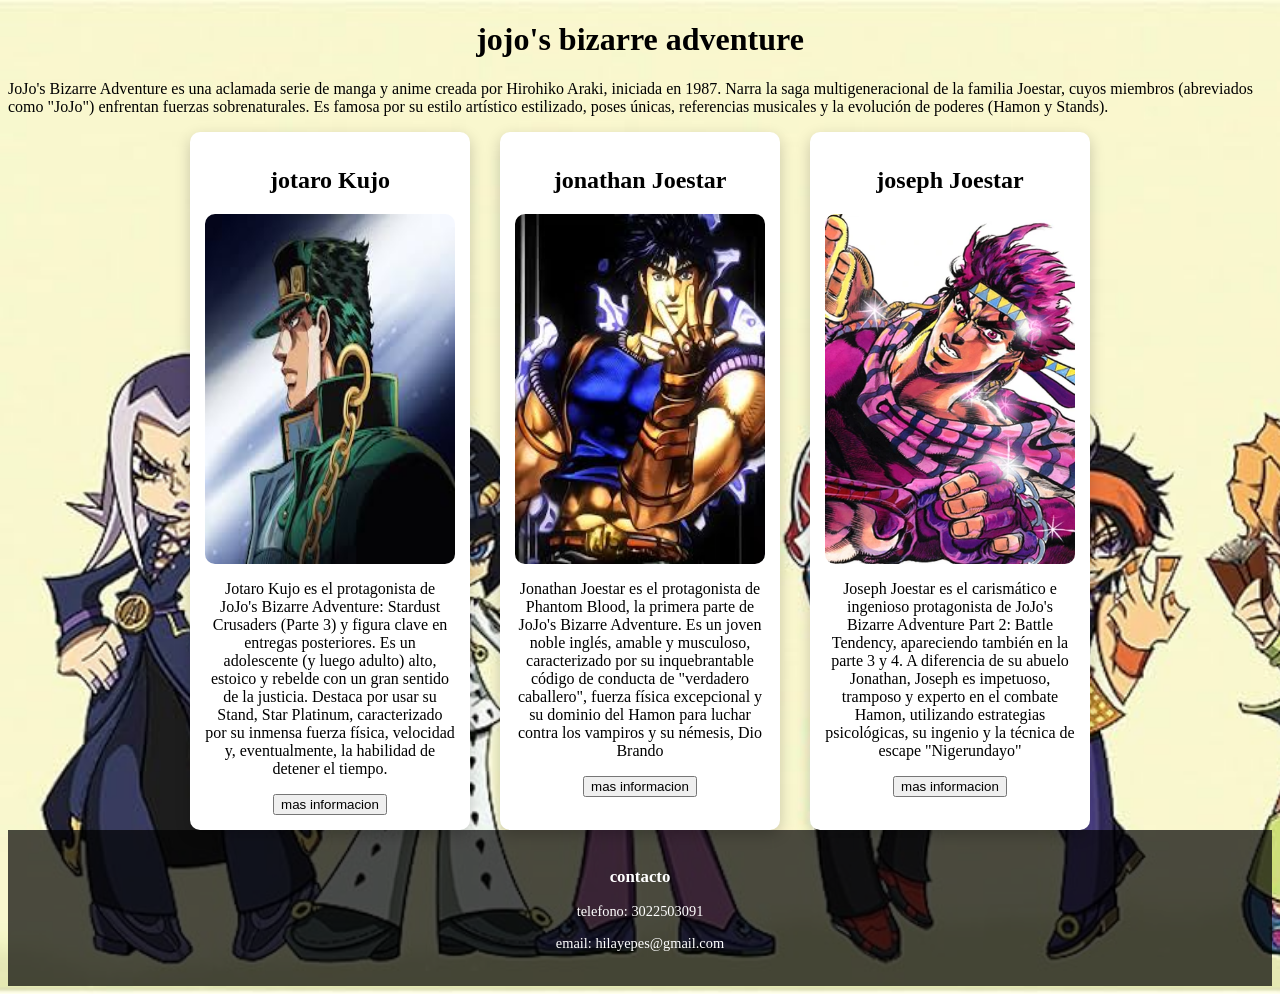
==== index.html @ b4176f59 "anime2" ====
<!DOCTYPE html>
<html lang="en">
<head>
    
    <title>anime</title>

<link rel="stylesheet" href="anime.css">
</head>
<body>
    <h1 class="title_c"> jojo's bizarre adventure</h1>
    <p>JoJo's Bizarre Adventure es una aclamada serie de manga y anime creada por Hirohiko Araki, iniciada en 1987. Narra la saga multigeneracional de la familia Joestar, cuyos miembros (abreviados como "JoJo") enfrentan fuerzas sobrenaturales. Es famosa por su estilo artístico estilizado, poses únicas, referencias musicales y la evolución de poderes (Hamon y Stands).</p>
    <main class="container">
        <div class="character">
            <h2>jotaro Kujo</h2>
            <img src="jotaro-img.jpeg" height="350" width="350">
            <p>Jotaro Kujo es el protagonista de JoJo's Bizarre Adventure: Stardust Crusaders (Parte 3) y figura clave en entregas posteriores. Es un adolescente (y luego adulto) alto, estoico y rebelde con un gran sentido de la justicia. Destaca por usar su Stand, Star Platinum, caracterizado por su inmensa fuerza física, velocidad y, eventualmente, la habilidad de detener el tiempo. </p>
            <a href="https://es.wikipedia.org/wiki/Jotaro_Kujo" target="_blank" class="boton">
            <button>mas informacion</button>
            </a>
            
        </div>
        <div class="character">    
            <h2>jonathan Joestar</h2>
            <img src="jonathan-img.jpeg" height="350" width="350">
            <p>Jonathan Joestar es el protagonista de Phantom Blood, la primera parte de JoJo's Bizarre Adventure. Es un joven noble inglés, amable y musculoso, caracterizado por su inquebrantable código de conducta de "verdadero caballero", fuerza física excepcional y su dominio del Hamon para luchar contra los vampiros y su némesis, Dio Brando</p>             
            <a href="https://es.wikipedia.org/wiki/Jonathan_Joestar" target="_blank " class="boton">
            <button>mas informacion</button>
            </a>
            
        </div>
        <div class="character">
            <h2>joseph Joestar</h2>
            <img src="Joseph-img.webp" height="350" width="350">
            <p>Joseph Joestar es el carismático e ingenioso protagonista de JoJo's Bizarre Adventure Part 2: Battle Tendency, apareciendo también en la parte 3 y 4. A diferencia de su abuelo Jonathan, Joseph es impetuoso, tramposo y experto en el combate Hamon, utilizando estrategias psicológicas, su ingenio y la técnica de escape "Nigerundayo"</p>
            <a href="https://es.wikipedia.org/wiki/Joseph_Joestar" target="_blank" class="boton">
            <button>mas informacion</button>
            </a> 
            
        </div>
    </main>
        <footer class="footer">
            <h3>contacto</h3>
            <p>telefono: 3022503091</p>
            <p>email: hilayepes@gmail.com</p>


        </footer>
        
        

</body>
</html>
---- anime.css ----
body {
    background-color: rgb(190, 197, 182);
    background-image:url(fondo23.jpg);
    background-size: cover;
 }


.container {
    align-content: center;
    justify-content: center;
    display: flex;
    gap: 30px;
}

.character {
    border-color: rgb(186, 182, 182);
    box-shadow: 0 10px 25px;
    position: relative;
    padding: 1.5rem;
    background: linear-gradient(145deg, #F9F9D7);
    border-radius: 12px;

    
}

.character h2 {
    text-align: center;
}

.character img {
    border-radius: 20%;
    justify-content: center;
    align-items: center;
    margin-left: auto;
    margin-right: auto;
    display: block;
}

.character p {
    font-weight: 100;
    text-align: center;
}

.title_c {
    text-align: center ;

}

.boton {
    display: block;
  margin: 0 auto;   
  text-align: center;
  
}

.character {
    width: 250px;
    padding: 15px;
    border-radius: 10px;
    background: white;
    box-shadow: 0 5px 15px rgba(0,0,0,0.2);
    text-align: center;
    transition: transform 0.3s, box-shadow 0.3s;
}

.character img {
    width: 100%;
    border-radius: 10px;
}

.character:hover {
    transform: translateY(-10px) scale(1.03);
    box-shadow: 0 15px 25px rgba(0,0,0,0.3);
}

.footer {
    text-align: center;
    padding: 20px;

    background: rgba(0,0,0,0.7);
    color: white;
    font-size: 0.9rem;
}
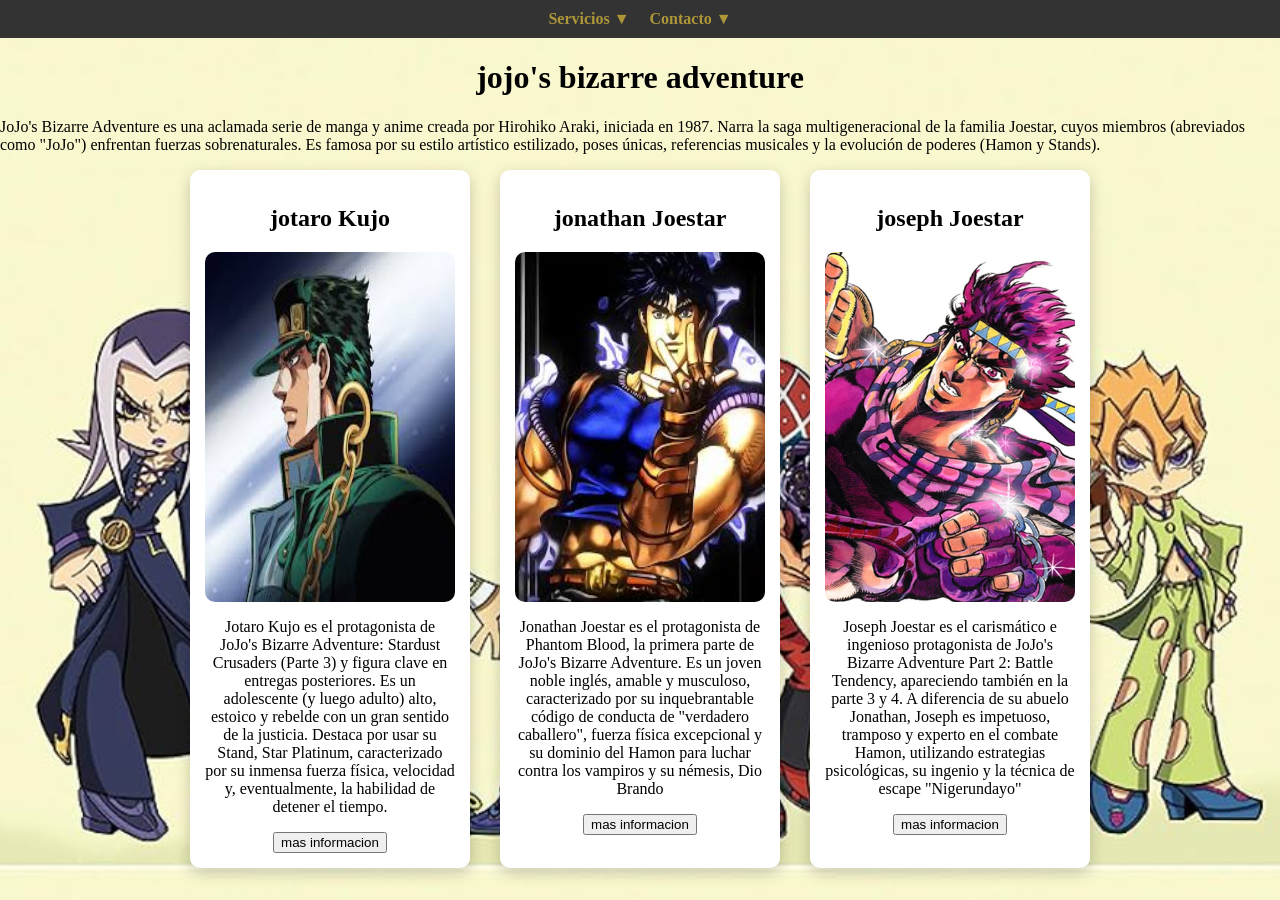
==== commit cc919399: "Add files via upload" ====
--- a/index.html
+++ b/index.html
@@ -1,12 +1,38 @@
 <!DOCTYPE html>
 <html lang="en">
 <head>
-    
+    <meta charset="UTF-8">
     <title>anime</title>
 
 <link rel="stylesheet" href="anime.css">
 </head>
 <body>
+    <nav>
+  <ul class="menu">
+    <!-- Menú de Servicios -->
+    <li class="dropdown">
+      <input type="checkbox" id="check-servicios" class="menu-check">
+      <label for="check-servicios" class="menu-label">Servicios ▼</label>
+      
+      <ul class="submenu">
+        <li><a href="#jojos">Personajes de JoJo's</a></li>
+      </ul>
+    </li>
+
+    <!-- Menú de Contacto -->
+    <li class="dropdown">
+      <input type="checkbox" id="check-contacto" class="menu-check">
+      <label for="check-contacto" class="menu-label">Contacto ▼</label>
+      
+      <ul class="submenu">
+        <li><a href="#email">Email</a></li>
+        <li><a href="#tel">Teléfono</a></li>
+      </ul>
+    </li>
+  </ul>
+</nav>
+
+
     <h1 class="title_c"> jojo's bizarre adventure</h1>
     <p>JoJo's Bizarre Adventure es una aclamada serie de manga y anime creada por Hirohiko Araki, iniciada en 1987. Narra la saga multigeneracional de la familia Joestar, cuyos miembros (abreviados como "JoJo") enfrentan fuerzas sobrenaturales. Es famosa por su estilo artístico estilizado, poses únicas, referencias musicales y la evolución de poderes (Hamon y Stands).</p>
     <main class="container">
@@ -38,15 +64,7 @@
             
         </div>
     </main>
-        <footer class="footer">
-            <h3>contacto</h3>
-            <p>telefono: 3022503091</p>
-            <p>email: hilayepes@gmail.com</p>
 
-
-        </footer>
-        
-        
-
+    
 </body>
 </html>
--- a/anime.css
+++ b/anime.css
@@ -2,6 +2,38 @@
     background-color: rgb(190, 197, 182);
     background-image:url(fondo23.jpg);
     background-size: cover;
+ }
+
+ body{
+    margin: 0;
+    font-style: arial,sans-serif;
+ }
+
+ .menu{
+    list-style: none;
+    background-color: #333;
+    padding: 0;
+    margin: 0;
+    display: flex;
+    display: flex;
+    justify-content: center;
+ }
+
+ .menu li{
+    margin: 0;
+ }
+
+ .menu a{
+    display: block;
+    padding: 15px 20px;
+    color: white;
+    text-decoration: none;
+    
+ }
+
+
+ .menu a{
+    background-color: #555;
  }
 
 
@@ -73,11 +105,38 @@
     box-shadow: 0 15px 25px rgba(0,0,0,0.3);
 }
 
-.footer {
-    text-align: center;
-    padding: 20px;
 
-    background: rgba(0,0,0,0.7);
-    color: white;
-    font-size: 0.9rem;
+/* 1. Escondemos el cuadrito del checkbox real */
+.menu-check {
+  display: none;
 }
+
+/* 2. Estilo para el label (lo que el usuario ve como botón) */
+.menu-label {
+  cursor: pointer;
+  color: #ad9638; /* Amarillo JoJo */
+  font-weight: bold;
+  display: inline-block;
+  padding: 10px;
+}
+
+/* 3. El submenú sigue oculto por defecto */
+.submenu {
+  display: none;
+  position: absolute;
+  background: #2c3e50;
+  list-style: none;
+  padding: 10px;
+  min-width: 200px;
+  z-index: 100;
+}
+
+/* 4. LA MAGIA: Cuando el checkbox esté marcado (+), muestra el submenú (~) */
+.menu-check:checked ~ .submenu {
+  display: block;
+}
+
+/* Opcional: Cambia el color de la flecha al estar abierto */
+.menu-check:checked ~ .menu-label {
+  color: #6d1a8f; /* Morado JoJo */
+}
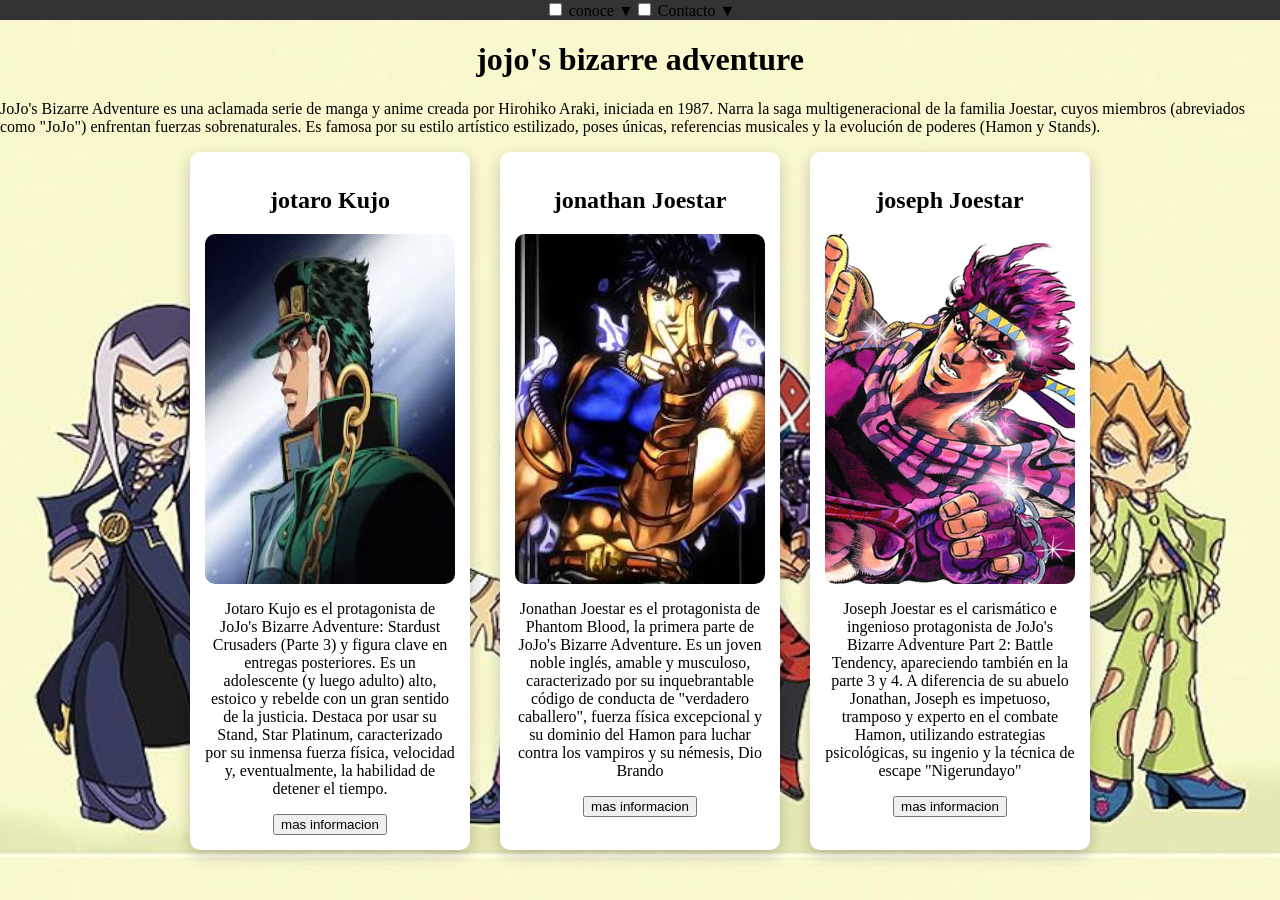
==== commit 3967ade0: "Add files via upload" ====
--- a/index.html
+++ b/index.html
@@ -9,25 +9,44 @@
 <body>
     <nav>
   <ul class="menu">
-    <!-- Menú de Servicios -->
+    <!-- Menú despegable -->
     <li class="dropdown">
-      <input type="checkbox" id="check-servicios" class="menu-check">
-      <label for="check-servicios" class="menu-label">Servicios ▼</label>
+      <input type="checkbox" id="check-conoce" class="menu-check">
+      <label for="check-servicios" class="menu-label">conoce ▼</label>
       
       <ul class="submenu">
-        <li><a href="#jojos">Personajes de JoJo's</a></li>
-      </ul>
-    </li>
+  <li>
+    <!-- menu conoce -->
+    <a href="#jojos">Personajes</a>
 
+    <!-- Submenú del submenú (Nivel 2) -->
+    <ul class="submenu-nivel2">
+      <li>
+        <a href="https://es.wikipedia.org/wiki/Dio_Brando" target="_blank">
+          Dio Brando (Wikipedia)
+        </a>
+        <li>
+        <a href="https://en-wikipedia-org.translate.goog/wiki/Jolyne_Cujoh?_x_tr_sl=en&_x_tr_tl=es&_x_tr_hl=es&_x_tr_pto=tc" target="_blank">
+          jolyne cujoh (wikipedia)</a>
+          <a href="https://en-wikipedia-org.translate.goog/wiki/Giorno_Giovanna?_x_tr_sl=en&_x_tr_tl=es&_x_tr_hl=es&_x_tr_pto=tc" target="_blank"> 
+            giorno giovanna (wikipedia)</a>
+        </li>
+      </li>
+       </ul>
+  </li>
+</ul>
     <!-- Menú de Contacto -->
     <li class="dropdown">
       <input type="checkbox" id="check-contacto" class="menu-check">
       <label for="check-contacto" class="menu-label">Contacto ▼</label>
-      
+      <!--submenu de contacto-->
       <ul class="submenu">
         <li><a href="#email">Email</a></li>
         <li><a href="#tel">Teléfono</a></li>
-      </ul>
+        <ul class="submenu-nivel2">
+            <li><a href="#tel">3022503091</a></li>
+            <li><a href="#email">hilayepes@gmail.com</a></li>
+        
     </li>
   </ul>
 </nav>
@@ -36,6 +55,7 @@
     <h1 class="title_c"> jojo's bizarre adventure</h1>
     <p>JoJo's Bizarre Adventure es una aclamada serie de manga y anime creada por Hirohiko Araki, iniciada en 1987. Narra la saga multigeneracional de la familia Joestar, cuyos miembros (abreviados como "JoJo") enfrentan fuerzas sobrenaturales. Es famosa por su estilo artístico estilizado, poses únicas, referencias musicales y la evolución de poderes (Hamon y Stands).</p>
     <main class="container">
+      <!--personajes jojo's-->
         <div class="character">
             <h2>jotaro Kujo</h2>
             <img src="jotaro-img.jpeg" height="350" width="350">
--- a/anime.css
+++ b/anime.css
@@ -9,32 +9,74 @@
     font-style: arial,sans-serif;
  }
 
- .menu{
-    list-style: none;
+ 
+.menu, .menu ul, .menu li {
+    list-style: none !important; /* Quita los puntos/cuadritos de lista */
+    list-style-type: none !important;
+    margin: 0;
+    padding: 0;
+    text-decoration: none;
+}
+
+/* 2. MENÚ PRINCIPAL (Horizontal) */
+.menu {
     background-color: #333;
-    padding: 0;
-    margin: 0;
-    display: flex;
-    display: flex;
-    justify-content: center;
- }
+    display: flex; /* Alinea los items uno al lado del otro */
+    justify-content: center;/*sirve para centrar el menu*/
+}
 
- .menu li{
-    margin: 0;
- }
+.menu li {
+    position: relative; /* Base para que los submenús se peguen aquí */
+}
 
- .menu a{
+.menu a {
     display: block;
     padding: 15px 20px;
     color: white;
     text-decoration: none;
+    background-color: #333;
+    border: none; /* Asegura que no haya bordes tipo "cuadrito" */
     
- }
+}
+
+.menu a:hover {
+    background-color: #555;
+}
 
 
- .menu a{
-    background-color: #555;
- }
+.submenu, .submenu-nivel2 {
+    display: none; 
+    position: absolute;
+    background-color: #33af25;
+    min-width: 180px;
+    z-index: 1000;
+}
+
+/* Posición Nivel 1: Cae hacia abajo */
+.dropdown > .submenu {
+    top: 100%;
+    left: 0;
+}
+
+/* Posición Nivel 2: Sale hacia la derecha */
+.has-submenu > .submenu-nivel2 {
+    top: 0;
+    left: 100%;
+}
+
+/* 4. LÓGICA DE DESPLIEGUE (La magia del hover) */
+/* Cuando pasas el mouse por el LI padre, muestra el UL hijo */
+.menu li:hover > .submenu,
+.menu li:hover > .submenu-nivel2 {
+    display: block;
+}
+
+/* Estilo para los enlaces dentro de los submenús */
+.submenu a, .submenu-nivel2 a {
+    background-color: #a01d9e;
+    font-size: 14px;
+    border-bottom: 1px solid #555; /* Separador*/
+}
 
 
 .container {
@@ -94,8 +136,8 @@
     text-align: center;
     transition: transform 0.3s, box-shadow 0.3s;
 }
-
-.character img {
+ 
+.character img { 
     width: 100%;
     border-radius: 10px;
 }
@@ -105,38 +147,3 @@
     box-shadow: 0 15px 25px rgba(0,0,0,0.3);
 }
 
-
-/* 1. Escondemos el cuadrito del checkbox real */
-.menu-check {
-  display: none;
-}
-
-/* 2. Estilo para el label (lo que el usuario ve como botón) */
-.menu-label {
-  cursor: pointer;
-  color: #ad9638; /* Amarillo JoJo */
-  font-weight: bold;
-  display: inline-block;
-  padding: 10px;
-}
-
-/* 3. El submenú sigue oculto por defecto */
-.submenu {
-  display: none;
-  position: absolute;
-  background: #2c3e50;
-  list-style: none;
-  padding: 10px;
-  min-width: 200px;
-  z-index: 100;
-}
-
-/* 4. LA MAGIA: Cuando el checkbox esté marcado (+), muestra el submenú (~) */
-.menu-check:checked ~ .submenu {
-  display: block;
-}
-
-/* Opcional: Cambia el color de la flecha al estar abierto */
-.menu-check:checked ~ .menu-label {
-  color: #6d1a8f; /* Morado JoJo */
-}
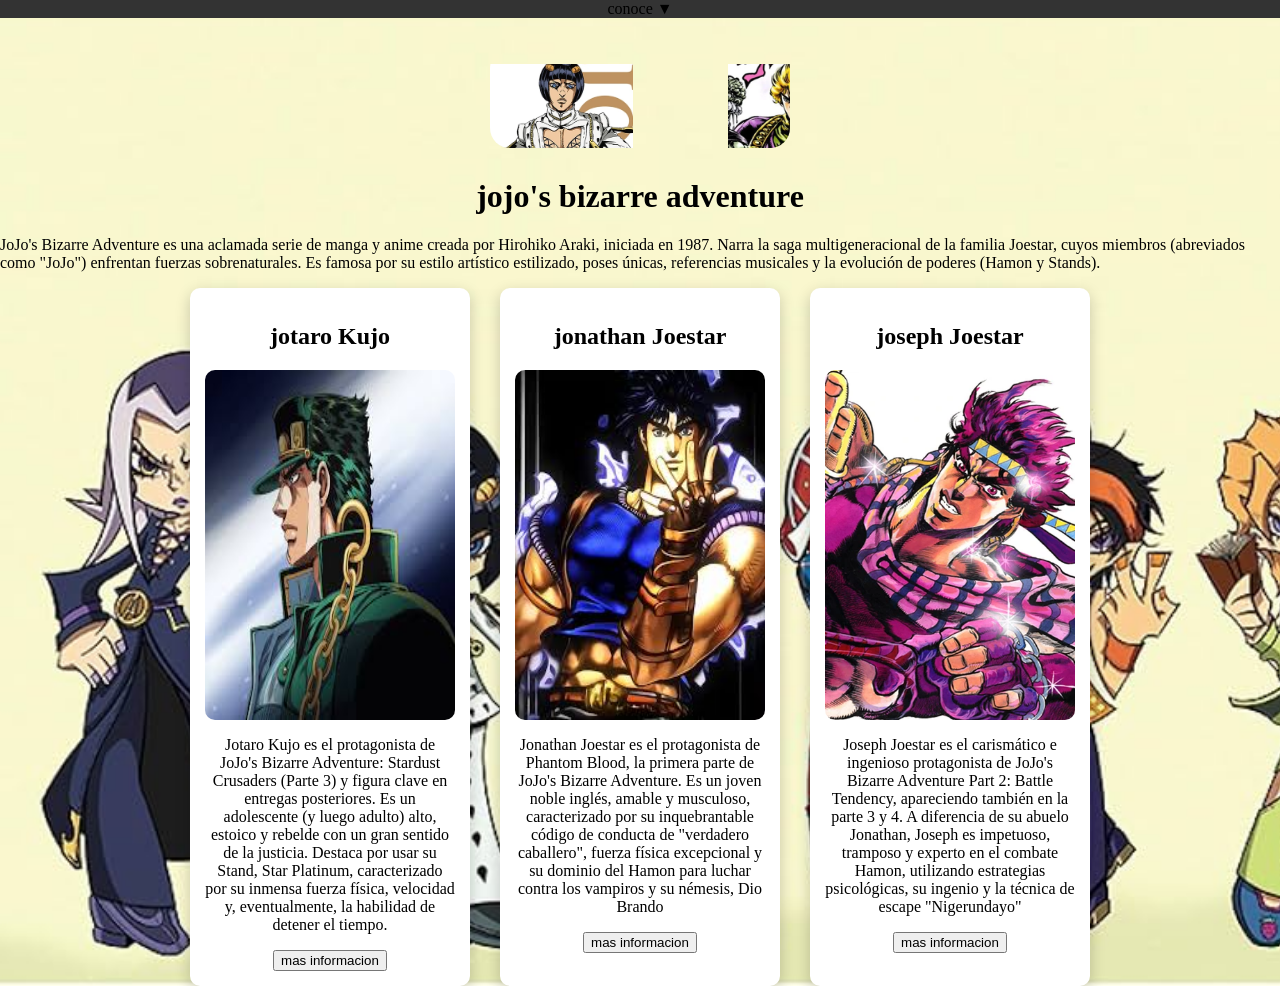
==== commit 4e8feb19: "carrusel" ====
--- a/index.html
+++ b/index.html
@@ -35,23 +35,18 @@
        </ul>
   </li>
 </ul>
-    <!-- Menú de Contacto -->
-    <li class="dropdown">
-      <input type="checkbox" id="check-contacto" class="menu-check">
-      <label for="check-contacto" class="menu-label">Contacto ▼</label>
-      <!--submenu de contacto-->
-      <ul class="submenu">
-        <li><a href="#email">Email</a></li>
-        <li><a href="#tel">Teléfono</a></li>
-        <ul class="submenu-nivel2">
-            <li><a href="#tel">3022503091</a></li>
-            <li><a href="#email">hilayepes@gmail.com</a></li>
-        
-    </li>
-  </ul>
+  
 </nav>
 
-
+<div class="slider-box">
+  <ul>
+    <li><img src="Bruno_Bucciarati.webp"></li>
+    <li><img src="Dio_Brando_Phantom_Blood.webp"></li>
+    <li><img src="Narancia_bluray.webp"></li>
+    <li><img src="giorno.webp"></li>
+    <li><img src="guido-mista.webp"></li>7
+  </ul>
+</div>
     <h1 class="title_c"> jojo's bizarre adventure</h1>
     <p>JoJo's Bizarre Adventure es una aclamada serie de manga y anime creada por Hirohiko Araki, iniciada en 1987. Narra la saga multigeneracional de la familia Joestar, cuyos miembros (abreviados como "JoJo") enfrentan fuerzas sobrenaturales. Es famosa por su estilo artístico estilizado, poses únicas, referencias musicales y la evolución de poderes (Hamon y Stands).</p>
     <main class="container">
--- a/anime.css
+++ b/anime.css
@@ -77,6 +77,9 @@
     font-size: 14px;
     border-bottom: 1px solid #555; /* Separador*/
 }
+.menu-check {
+    display: none;
+}
 
 
 .container {
@@ -147,3 +150,40 @@
     box-shadow: 0 15px 25px rgba(0,0,0,0.3);
 }
 
+/* CARRUSEL */
+.slider-box {
+  width: 90%;
+  max-width: 300px;
+  height: 100px;
+  margin: 30px auto;
+  overflow: hidden;
+  border-radius: 20px;
+}
+
+.slider-box ul {
+  display: flex;
+  padding: 0;
+  width: 400%;
+  animation: slide 12s infinite;
+}
+
+.slider-box li {
+  list-style: none;
+  width: 100%;
+}
+
+.slider-box img {
+  width: 60%;
+  height: 80%;
+  object-fit: cover;
+}
+
+/* ANIMACIÓN */
+@keyframes slide {
+  0% { margin-left: 0%; }
+  25% { margin-left: -100%; }
+  50% { margin-left: -200%; }
+  75% { margin-left: -300%; }
+  100% { margin-left: 0%; }
+}
+
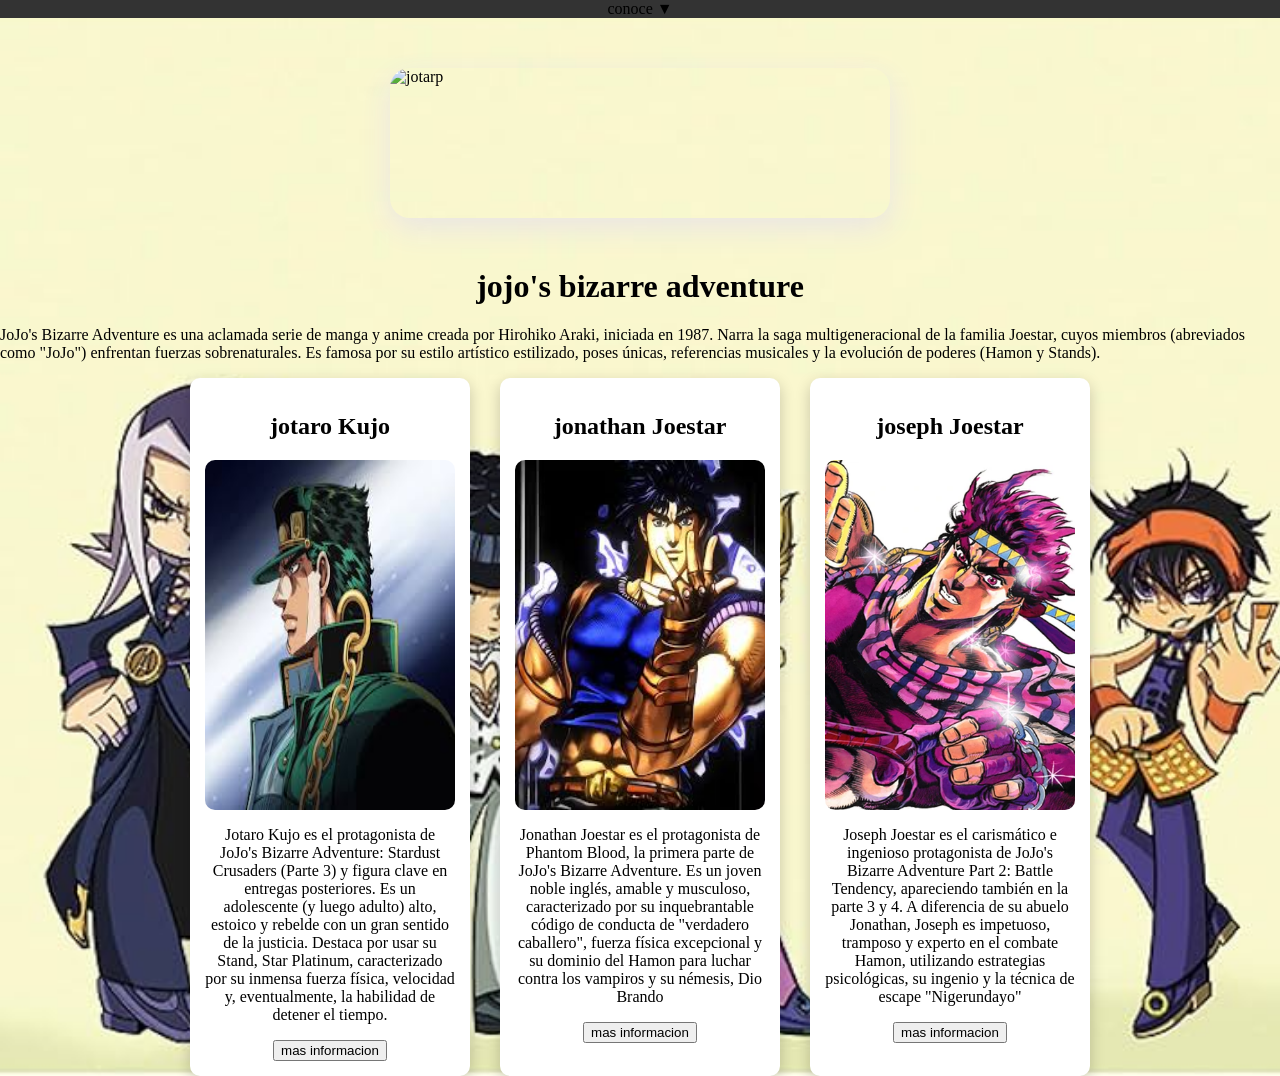
==== commit 85214128: "Actualizacion" ====
--- a/index.html
+++ b/index.html
@@ -40,11 +40,13 @@
 
 <div class="slider-box">
   <ul>
-    <li><img src="Bruno_Bucciarati.webp"></li>
-    <li><img src="Dio_Brando_Phantom_Blood.webp"></li>
-    <li><img src="Narancia_bluray.webp"></li>
-    <li><img src="giorno.webp"></li>
-    <li><img src="guido-mista.webp"></li>7
+    <li><img src="https://media1.tenor.com/m/cEmvt9IoAqwAAAAC/steel-ball-run-gyro-zeppeli.gif" alt="jotarp"></li>
+    <li><img src="https://media1.tenor.com/m/pHRwvET-kSIAAAAC/jojo-jojo-bizarre-adventure.gif"></li>
+    <li><img src="https://media1.tenor.com/m/Fjr2ABnvXcoAAAAC/jjba-lisa-lisa.gif" alt="lisa"></li>
+    <li><img src="https://media1.tenor.com/m/Yj0-ERiuN8IAAAAC/tourist-moogus.gif"></li>
+    <li><img src="https://media1.tenor.com/m/NW2731qKAosAAAAC/o%C4%9Flanc%C4%B1jojo.gif"></li>
+    <li> <img src="https://media1.tenor.com/m/NGg5_aRRg8gAAAAC/jojo-gun.gif"></li>
+    <li><img src="https://media1.tenor.com/m/MgotqOSYOWgAAAAC/josuke-pose-josuke-higashikata.gif"></li>
   </ul>
 </div>
     <h1 class="title_c"> jojo's bizarre adventure</h1>
--- a/anime.css
+++ b/anime.css
@@ -18,10 +18,10 @@
     text-decoration: none;
 }
 
-/* 2. MENÚ PRINCIPAL (Horizontal) */
+/* MENÚ PRINCIPAL  */
 .menu {
     background-color: #333;
-    display: flex; /* Alinea los items uno al lado del otro */
+    display: flex; 
     justify-content: center;/*sirve para centrar el menu*/
 }
 
@@ -64,7 +64,7 @@
     left: 100%;
 }
 
-/* 4. LÓGICA DE DESPLIEGUE (La magia del hover) */
+
 /* Cuando pasas el mouse por el LI padre, muestra el UL hijo */
 .menu li:hover > .submenu,
 .menu li:hover > .submenu-nivel2 {
@@ -129,7 +129,7 @@
   text-align: center;
   
 }
-
+/*personajes*/
 .character {
     width: 250px;
     padding: 15px;
@@ -139,7 +139,7 @@
     text-align: center;
     transition: transform 0.3s, box-shadow 0.3s;
 }
- 
+/*imagenes personajes*/ 
 .character img { 
     width: 100%;
     border-radius: 10px;
@@ -152,19 +152,23 @@
 
 /* CARRUSEL */
 .slider-box {
-  width: 90%;
-  max-width: 300px;
-  height: 100px;
-  margin: 30px auto;
+  width: 80%;          
+  max-width: 500px;     
+  height: 150px;        
+  margin: 50px auto;
   overflow: hidden;
   border-radius: 20px;
-}
-
+  box-shadow: 0 10px 30px rgb(234, 229, 229); /* Sombra para que resalte del fondo */
+
+}
+/*caja de carruzel*/
 .slider-box ul {
   display: flex;
+  width: 700%;
   padding: 0;
-  width: 400%;
-  animation: slide 12s infinite;
+  margin: 0; 
+  animation: slide 28s infinite 
+  
 }
 
 .slider-box li {
@@ -173,17 +177,27 @@
 }
 
 .slider-box img {
-  width: 60%;
-  height: 80%;
-  object-fit: cover;
+  width: 100%;
+  height: 100%;
+  object-fit: cover;    
+  display: block;
 }
 
 /* ANIMACIÓN */
 @keyframes slide {
-  0% { margin-left: 0%; }
-  25% { margin-left: -100%; }
-  50% { margin-left: -200%; }
-  75% { margin-left: -300%; }
+  0%, 12% { margin-left: 0%; }
+
+  14%, 26% { margin-left: -100%; }
+
+  28%, 40% { margin-left: -200%; }
+
+  42%, 54% { margin-left: -300%; }
+
+  56%, 68% { margin-left: -400%; }
+
+  70%, 82% { margin-left: -500%; }
+
+  84%, 96% { margin-left: -600%; }
+
   100% { margin-left: 0%; }
-}
-
+}
